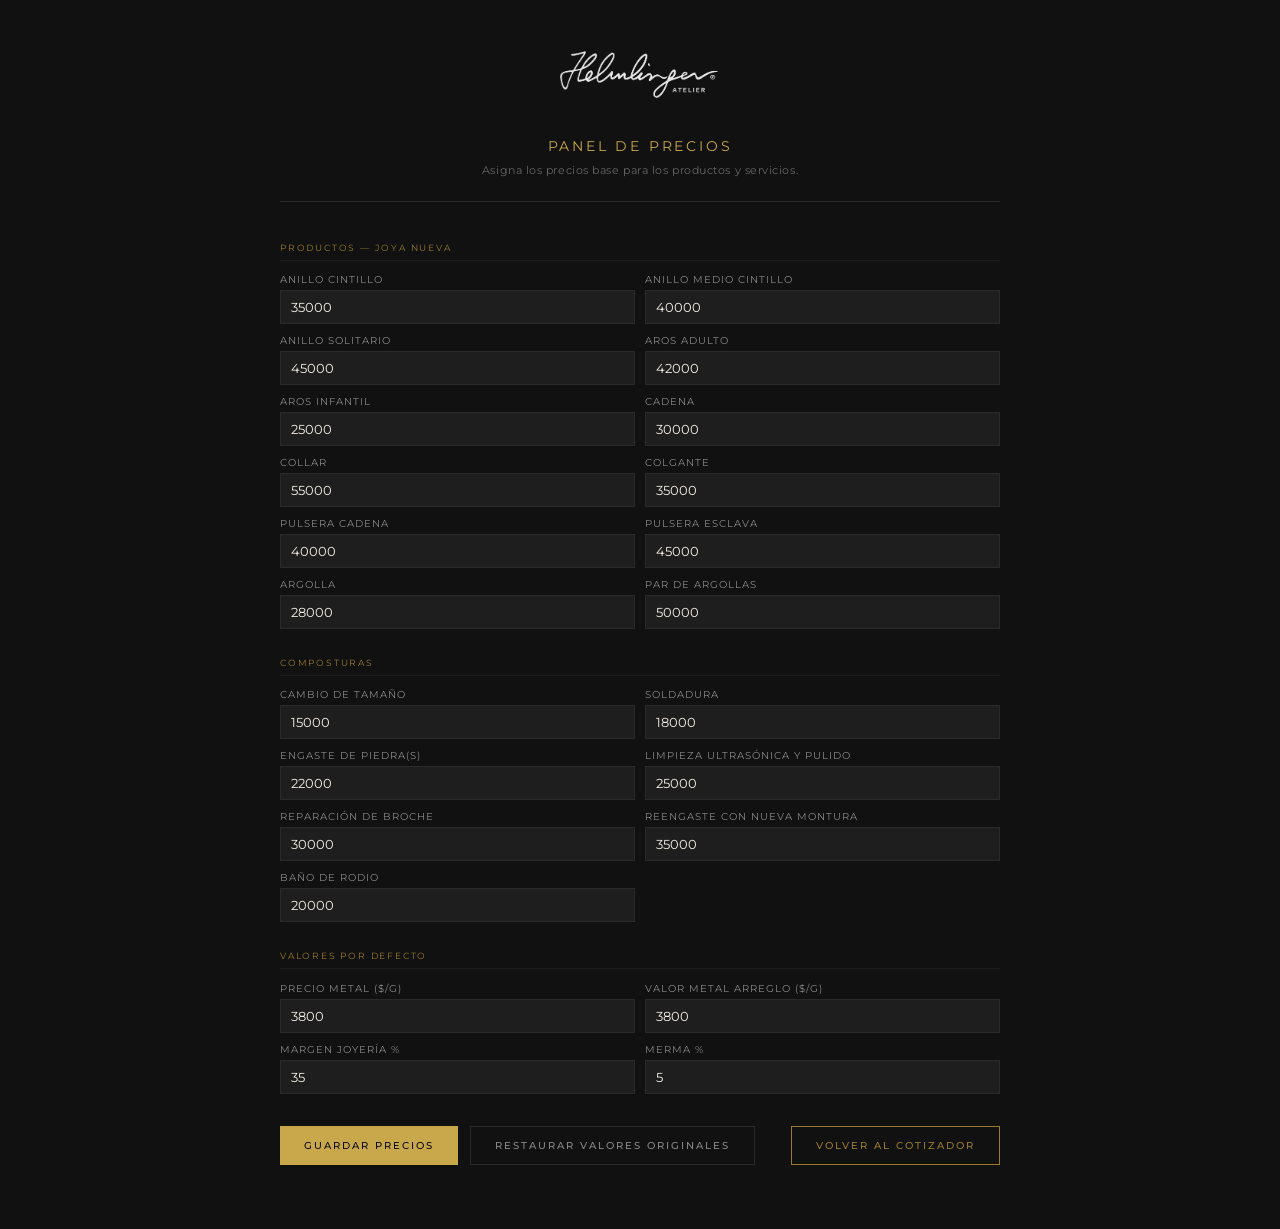
==== precios.html @ e4d88c82 "feat: creación html precios" ====
<!DOCTYPE html>
<html lang="es">
<head>
<meta charset="UTF-8">
<meta name="viewport" content="width=device-width, initial-scale=1.0">
<title>Precios — Helmlinger Atelier</title>
<link href="https://fonts.googleapis.com/css2?family=Montserrat:wght@300;400;500&display=swap" rel="stylesheet">
<link rel="stylesheet" href="precios.css">
</head>
<body>
<div class="precios-wrap">
  <div class="precios-header">
    <img src="assets/img/Helmlinger_Logo_2026_b.png" alt="Helmlinger Atelier" class="precios-logo">
    <h1>Panel de precios</h1>
    <p class="precios-desc">Asigna los precios base para los productos y servicios.</p>
  </div>

  <form id="form-precios">
    <div class="sec">Productos — Joya nueva</div>
    <div class="grid2">
      <div class="field"><label>Anillo cintillo</label><input type="number" id="p-anillo-cintillo" min="0"></div>
      <div class="field"><label>Anillo medio cintillo</label><input type="number" id="p-anillo-medio-cintillo" min="0"></div>
      <div class="field"><label>Anillo solitario</label><input type="number" id="p-anillo-solitario" min="0"></div>
      <div class="field"><label>Aros adulto</label><input type="number" id="p-aros-adulto" min="0"></div>
      <div class="field"><label>Aros infantil</label><input type="number" id="p-aros-infantil" min="0"></div>
      <div class="field"><label>Cadena</label><input type="number" id="p-cadena" min="0"></div>
      <div class="field"><label>Collar</label><input type="number" id="p-collar" min="0"></div>
      <div class="field"><label>Colgante</label><input type="number" id="p-colgante" min="0"></div>
      <div class="field"><label>Pulsera cadena</label><input type="number" id="p-pulsera-cadena" min="0"></div>
      <div class="field"><label>Pulsera esclava</label><input type="number" id="p-pulsera-esclava" min="0"></div>
      <div class="field"><label>Argolla</label><input type="number" id="p-argolla" min="0"></div>
      <div class="field"><label>Par de argollas</label><input type="number" id="p-par-argollas" min="0"></div>
    </div>

    <div class="sec">Composturas</div>
    <div class="grid2">
      <div class="field"><label>Cambio de tamaño</label><input type="number" id="p-cambio-tamano" min="0"></div>
      <div class="field"><label>Soldadura</label><input type="number" id="p-soldadura" min="0"></div>
      <div class="field"><label>Engaste de piedra(s)</label><input type="number" id="p-engaste-piedras" min="0"></div>
      <div class="field"><label>Limpieza ultrasónica y pulido</label><input type="number" id="p-limpieza" min="0"></div>
      <div class="field"><label>Reparación de broche</label><input type="number" id="p-reparacion-broche" min="0"></div>
      <div class="field"><label>Reengaste con nueva montura</label><input type="number" id="p-reengaste" min="0"></div>
      <div class="field"><label>Baño de rodio</label><input type="number" id="p-bano-rodio" min="0"></div>
    </div>

    <div class="sec">Valores por defecto</div>
    <div class="grid2">
      <div class="field"><label>Precio metal ($/g)</label><input type="number" id="p-precio-metal" min="0"></div>
      <div class="field"><label>Valor metal arreglo ($/g)</label><input type="number" id="p-valor-metal-arreglo" min="0"></div>
      <div class="field"><label>Margen joyería %</label><input type="number" id="p-margen" min="0" max="100"></div>
      <div class="field"><label>Merma %</label><input type="number" id="p-merma" min="0" max="100"></div>
    </div>

    <div class="precios-actions">
      <button type="button" class="btn-guardar" onclick="guardarPrecios()">Guardar precios</button>
      <button type="button" class="btn-restaurar" onclick="restaurarDefault()">Restaurar valores originales</button>
      <a href="index.html" class="btn-volver">Volver al cotizador</a>
    </div>
    <div id="precios-msg" class="precios-msg"></div>
  </form>
</div>

<script>
const DEFAULTS = {
  'p-anillo-cintillo': 35000,
  'p-anillo-medio-cintillo': 40000,
  'p-anillo-solitario': 45000,
  'p-aros-adulto': 42000,
  'p-aros-infantil': 25000,
  'p-cadena': 30000,
  'p-collar': 55000,
  'p-colgante': 35000,
  'p-pulsera-cadena': 40000,
  'p-pulsera-esclava': 45000,
  'p-argolla': 28000,
  'p-par-argollas': 50000,
  'p-cambio-tamano': 15000,
  'p-soldadura': 18000,
  'p-engaste-piedras': 22000,
  'p-limpieza': 25000,
  'p-reparacion-broche': 30000,
  'p-reengaste': 35000,
  'p-bano-rodio': 20000,
  'p-precio-metal': 3800,
  'p-valor-metal-arreglo': 3800,
  'p-margen': 35,
  'p-merma': 5
};

function cargarPrecios() {
  const saved = localStorage.getItem('helmlinger_precios');
  const data = saved ? JSON.parse(saved) : DEFAULTS;
  for (const [id, val] of Object.entries(data)) {
    const el = document.getElementById(id);
    if (el) el.value = val;
  }
}

function guardarPrecios() {
  const data = {};
  for (const id of Object.keys(DEFAULTS)) {
    const el = document.getElementById(id);
    data[id] = el ? (parseFloat(el.value) || 0) : 0;
  }
  localStorage.setItem('helmlinger_precios', JSON.stringify(data));
  const msg = document.getElementById('precios-msg');
  msg.textContent = 'Precios guardados correctamente.';
  msg.className = 'precios-msg ok';
  setTimeout(() => { msg.textContent = ''; msg.className = 'precios-msg'; }, 3000);
}

function restaurarDefault() {
  if (!confirm('¿Restaurar todos los valores originales?')) return;
  localStorage.removeItem('helmlinger_precios');
  cargarPrecios();
  const msg = document.getElementById('precios-msg');
  msg.textContent = 'Valores originales restaurados.';
  msg.className = 'precios-msg ok';
  setTimeout(() => { msg.textContent = ''; msg.className = 'precios-msg'; }, 3000);
}

cargarPrecios();
</script>
</body>
</html>
---- precios.css ----
* { box-sizing: border-box; margin: 0; padding: 0; }

body {
  background: #111;
  color: #f5f0e8;
  font-family: 'Montserrat', sans-serif;
  min-height: 100vh;
  display: flex;
  justify-content: center;
  padding: 2rem 1rem;
}

.precios-wrap {
  width: 720px;
  max-width: 100%;
}

.precios-header {
  text-align: center;
  margin-bottom: 2.5rem;
  padding-bottom: 1.5rem;
  border-bottom: 1px solid #2a2a2a;
}

.precios-logo { width: 200px; filter: brightness(0.9); margin-bottom: 1rem; }

.precios-header h1 {
  font-family: 'Montserrat', sans-serif;
  font-size: 14px;
  font-weight: 400;
  letter-spacing: 0.2em;
  text-transform: uppercase;
  color: #c9a84c;
}

.precios-desc {
  font-size: 11px;
  color: #666;
  margin-top: 8px;
  letter-spacing: 0.05em;
}

.sec {
  font-size: 9px;
  letter-spacing: 0.2em;
  text-transform: uppercase;
  color: #9a7a2e;
  margin: 1.75rem 0 0.8rem;
  padding-bottom: 0.4rem;
  border-bottom: 1px solid #1e1e1e;
}

.grid2 {
  display: grid;
  grid-template-columns: 1fr 1fr;
  gap: 10px;
}

.field label {
  display: block;
  font-size: 10px;
  letter-spacing: 0.1em;
  color: #888;
  margin-bottom: 4px;
  text-transform: uppercase;
}

.field input {
  width: 100%;
  background: #1e1e1e;
  border: 1px solid #2a2a2a;
  color: #f5f0e8;
  font-family: 'Montserrat', sans-serif;
  font-size: 13px;
  padding: 8px 10px;
  outline: none;
  transition: border 0.2s;
}

.field input:focus { border-color: #9a7a2e; }

.precios-actions {
  display: flex;
  gap: 12px;
  margin-top: 2rem;
  flex-wrap: wrap;
}

.btn-guardar, .btn-restaurar, .btn-volver {
  font-family: 'Montserrat', sans-serif;
  font-size: 10px;
  font-weight: 500;
  letter-spacing: 0.2em;
  text-transform: uppercase;
  padding: 12px 24px;
  border: none;
  cursor: pointer;
  transition: all 0.2s;
  text-decoration: none;
  display: inline-block;
}

.btn-guardar {
  background: #c9a84c;
  color: #0a0a0a;
}

.btn-guardar:hover { background: #e2c97e; }

.btn-restaurar {
  background: transparent;
  color: #888;
  border: 1px solid #2a2a2a;
}

.btn-restaurar:hover { border-color: #c9a84c; color: #c9a84c; }

.btn-volver {
  background: transparent;
  color: #9a7a2e;
  border: 1px solid #9a7a2e;
  margin-left: auto;
}

.btn-volver:hover { background: rgba(201,168,76,0.1); }

.precios-msg {
  margin-top: 1rem;
  font-size: 11px;
  letter-spacing: 0.05em;
  min-height: 1.5em;
}

.precios-msg.ok { color: #e2c97e; }
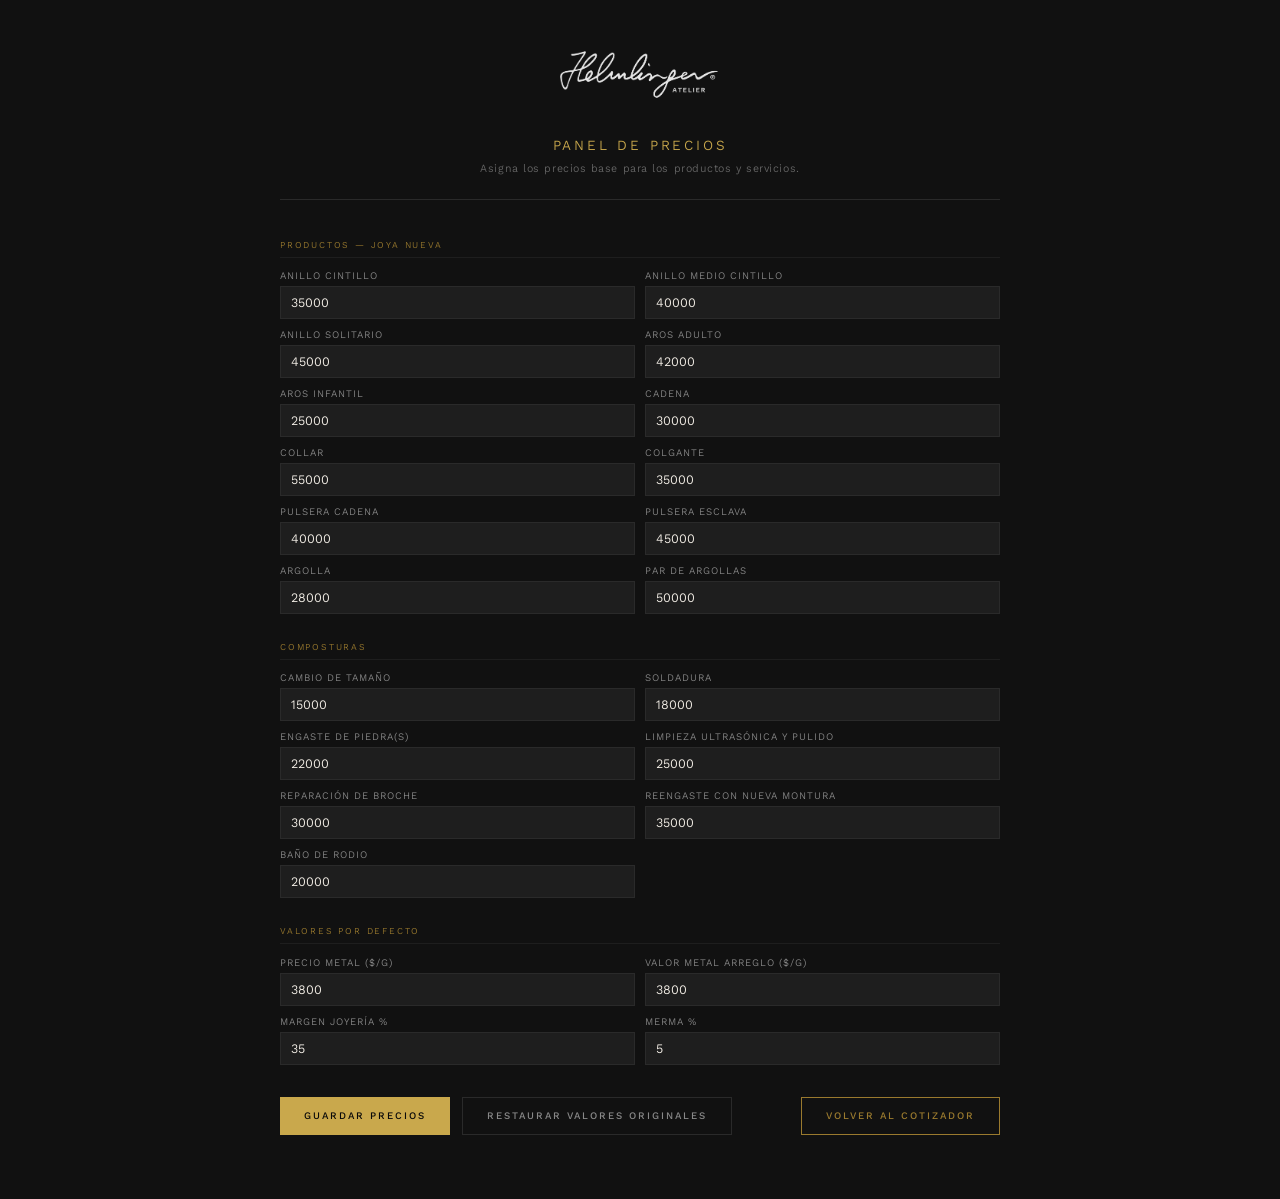
==== commit 20f18ef2: "feat: cambios en vista previa cotización e imagen de descarga" ====
--- a/precios.html
+++ b/precios.html
@@ -4,7 +4,7 @@
 <meta charset="UTF-8">
 <meta name="viewport" content="width=device-width, initial-scale=1.0">
 <title>Precios — Helmlinger Atelier</title>
-<link href="https://fonts.googleapis.com/css2?family=Montserrat:wght@300;400;500&display=swap" rel="stylesheet">
+<link href="https://fonts.googleapis.com/css2?family=Kantumruy+Pro:wght@300;400;500;600;700&display=swap" rel="stylesheet">
 <link rel="stylesheet" href="precios.css">
 </head>
 <body>
--- a/precios.css
+++ b/precios.css
@@ -3,7 +3,7 @@
 body {
   background: #111;
   color: #f5f0e8;
-  font-family: 'Montserrat', sans-serif;
+  font-family: 'Kantumruy Pro', sans-serif;
   min-height: 100vh;
   display: flex;
   justify-content: center;
@@ -25,7 +25,7 @@
 .precios-logo { width: 200px; filter: brightness(0.9); margin-bottom: 1rem; }
 
 .precios-header h1 {
-  font-family: 'Montserrat', sans-serif;
+  font-family: 'Kantumruy Pro', sans-serif;
   font-size: 14px;
   font-weight: 400;
   letter-spacing: 0.2em;
@@ -70,7 +70,7 @@
   background: #1e1e1e;
   border: 1px solid #2a2a2a;
   color: #f5f0e8;
-  font-family: 'Montserrat', sans-serif;
+  font-family: 'Kantumruy Pro', sans-serif;
   font-size: 13px;
   padding: 8px 10px;
   outline: none;
@@ -87,7 +87,7 @@
 }
 
 .btn-guardar, .btn-restaurar, .btn-volver {
-  font-family: 'Montserrat', sans-serif;
+  font-family: 'Kantumruy Pro', sans-serif;
   font-size: 10px;
   font-weight: 500;
   letter-spacing: 0.2em;
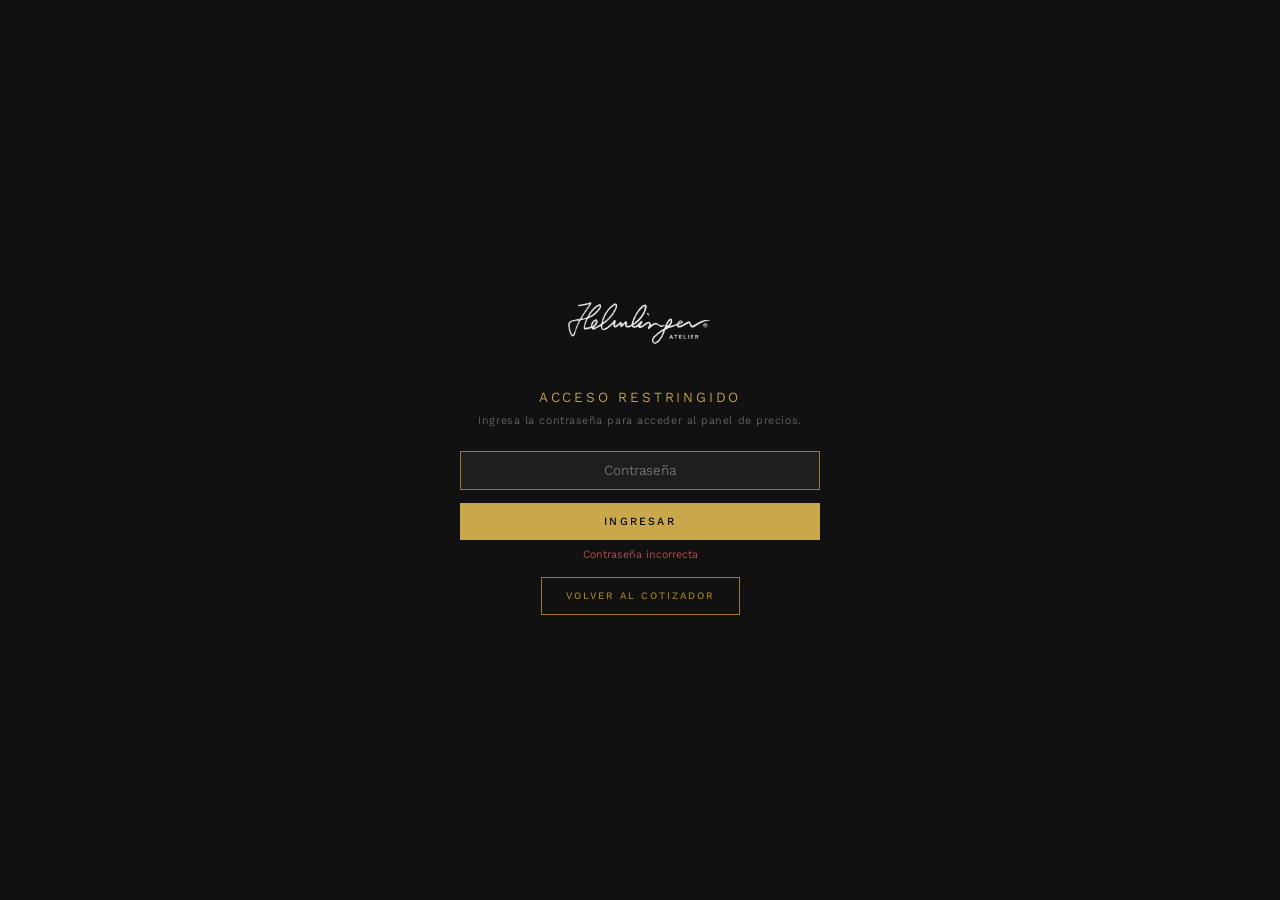
==== commit 6900c848: "feat: verificación simple panel de precios" ====
--- a/precios.html
+++ b/precios.html
@@ -8,7 +8,18 @@
 <link rel="stylesheet" href="precios.css">
 </head>
 <body>
-<div class="precios-wrap">
+<div id="login-screen">
+  <div class="login-box">
+    <img src="assets/img/Helmlinger_Logo_2026_b.png" alt="Helmlinger Atelier" class="precios-logo">
+    <h1>Acceso restringido</h1>
+    <p class="precios-desc">Ingresa la contraseña para acceder al panel de precios.</p>
+    <input type="password" id="password-input" placeholder="Contraseña" autofocus>
+    <button id="login-btn">Ingresar</button>
+    <p id="login-error" class="hidden" style="color:#c94c4c;margin-top:8px;font-size:11px;">Contraseña incorrecta</p>
+    <a href="index.html" class="btn-volver" style="margin-top:1rem;">Volver al cotizador</a>
+  </div>
+</div>
+<div class="precios-wrap" id="precios-wrap" style="display:none">
   <div class="precios-header">
     <img src="assets/img/Helmlinger_Logo_2026_b.png" alt="Helmlinger Atelier" class="precios-logo">
     <h1>Panel de precios</h1>
@@ -119,7 +130,24 @@
   setTimeout(() => { msg.textContent = ''; msg.className = 'precios-msg'; }, 3000);
 }
 
-cargarPrecios();
+const PASSWORD = 'hl';
+
+function checkPassword() {
+  const input = document.getElementById('password-input');
+  const error = document.getElementById('login-error');
+  if (input.value === PASSWORD) {
+    document.getElementById('login-screen').style.display = 'none';
+    document.getElementById('precios-wrap').style.display = 'block';
+    cargarPrecios();
+  } else {
+    error.classList.remove('hidden');
+  }
+}
+
+document.getElementById('login-btn').addEventListener('click', checkPassword);
+document.getElementById('password-input').addEventListener('keydown', e => {
+  if (e.key === 'Enter') checkPassword();
+});
 </script>
 </body>
 </html>
--- a/precios.css
+++ b/precios.css
@@ -132,3 +132,38 @@
 }
 
 .precios-msg.ok { color: #e2c97e; }
+
+#login-screen {
+  position: fixed; inset: 0;
+  display: flex; align-items: center; justify-content: center;
+  background: #111;
+  z-index: 999;
+}
+#login-screen .login-box {
+  text-align: center;
+  max-width: 360px;
+  width: 90%;
+}
+#login-screen .login-box img {
+  width: 180px; filter: brightness(0.9); margin-bottom: 1.5rem;
+}
+#login-screen h1 {
+  font-family: 'Kantumruy Pro', sans-serif;
+  font-size: 14px; font-weight: 400; letter-spacing: 0.2em;
+  text-transform: uppercase; color: #c9a84c; margin-bottom: 0.5rem;
+}
+#login-screen .precios-desc { color: #666; margin-bottom: 1.5rem; }
+#login-screen input {
+  width: 100%; background: #1e1e1e; border: 1px solid #2a2a2a;
+  color: #f5f0e8; font-family: 'Kantumruy Pro', sans-serif;
+  font-size: 14px; padding: 10px 14px; outline: none; text-align: center;
+  margin-bottom: 0.8rem;
+}
+#login-screen input:focus { border-color: #9a7a2e; }
+#login-screen button {
+  width: 100%; padding: 12px;
+  background: #c9a84c; color: #0a0a0a; border: none;
+  font-family: 'Kantumruy Pro', sans-serif; font-size: 11px; font-weight: 500;
+  letter-spacing: 0.2em; text-transform: uppercase; cursor: pointer;
+}
+#login-screen button:hover { background: #e2c97e; }
